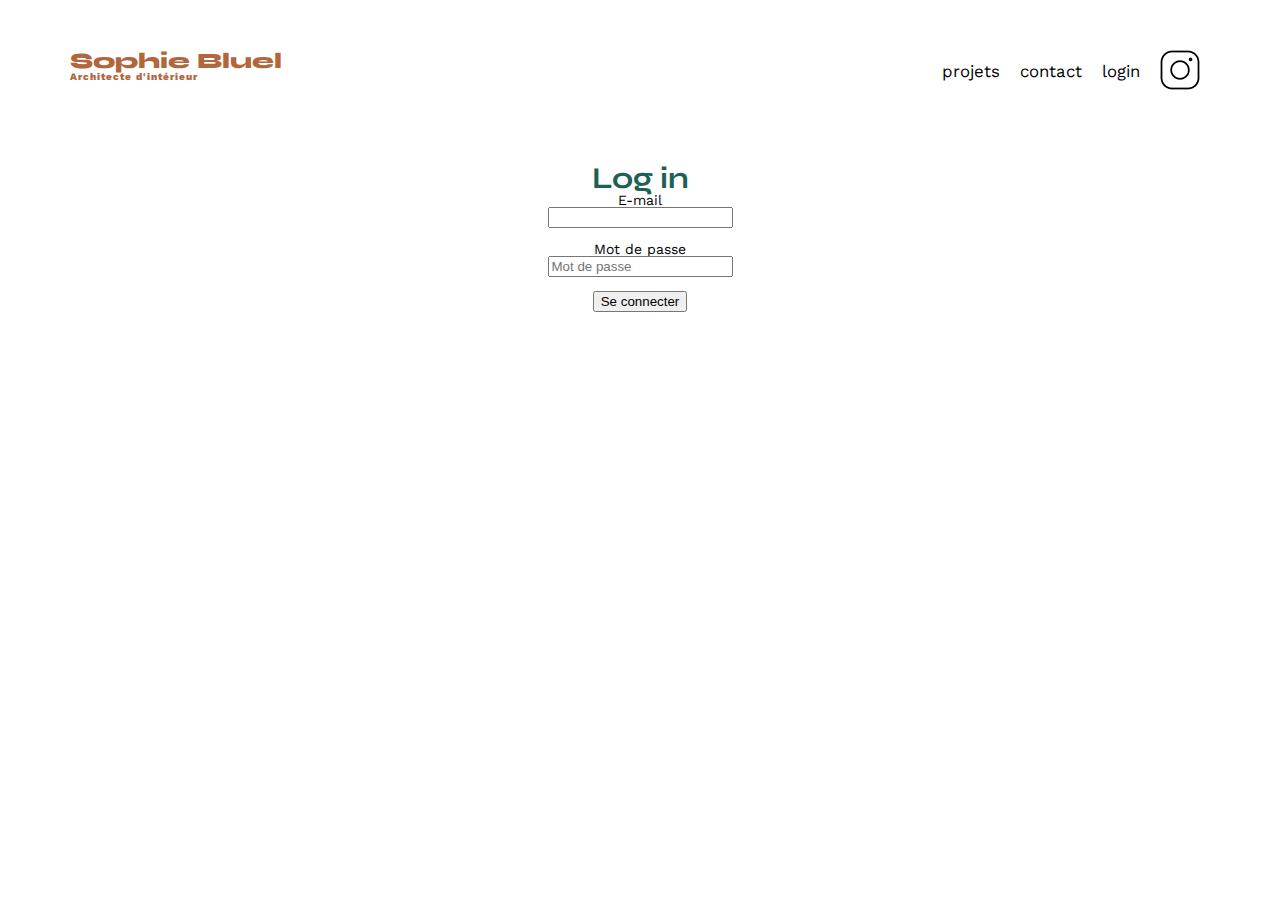
==== login.html @ a93d74e8 "creation page login" ====
<!DOCTYPE html>
<html lang="fr">
<head>
	<meta charset="UTF-8">
	<title>Sophie Bluel - Architecte d'intérieur</title>
	<meta name="viewport" content="width=device-width, initial-scale=1.0">
	<link rel="preconnect" href="https://fonts.googleapis.com">
	<link rel="preconnect" href="https://fonts.gstatic.com" crossorigin>
	<link href="https://fonts.googleapis.com/css2?family=Syne:wght@700;800&family=Work+Sans&display=swap" rel="stylesheet">
	<meta name="description" content="">
	<link rel="stylesheet" href="./assets/style.css">
    <script src="script.js"></script>
</head>
<header>
	<h1>Sophie Bluel <span>Architecte d'intérieur</span></h1>
	<nav>
		<ul>
			<li>projets</li>
			<li>contact</li>
			<li>login</li>
			<li><img src="./assets/icons/instagram.png" alt="Instagram"></li>
		</ul>
	</nav>
</header>
<body>
    <div class="container">
        <h2>Log in</h2>
        <form id="loginForm">
            <p>E-mail</p>
            <input type="text" id="username" required><br><br>
            <p>Mot de passe</p>
            <input type="password" id="password" placeholder="Mot de passe" required><br><br>
            <button type="submit">Se connecter</button>
        </form>
        <p id="errorMessage" class="error">Erreur dans l’identifiant ou le mot de passe</p>
    </div>
    <script src="script.js"></script>
</body>
</html>
---- assets/style.css ----
/* http://meyerweb.com/eric/tools/css/reset/
   v2.0 | 20110126
   License: none (public domain)
*/

html, body, div, span, applet, object, iframe,
h1, h2, h3, h4, h5, h6, p, blockquote, pre,
a, abbr, acronym, address, big, cite, code,
del, dfn, em, img, ins, kbd, q, s, samp,
small, strike, strong, sub, sup, tt, var,
b, u, i, center,
dl, dt, dd, ol, ul, li,
fieldset, form, label, legend,
table, caption, tbody, tfoot, thead, tr, th, td,
article, aside, canvas, details, embed,
figure, figcaption, footer, header, hgroup,
menu, nav, output, ruby, section, summary,
time, mark, audio, video {
	margin: 0;
	padding: 0;
	border: 0;
	font-size: 100%;
	font: inherit;
	vertical-align: baseline;
}
/* HTML5 display-role reset for older browsers */
article, aside, details, figcaption, figure,
footer, header, hgroup, menu, nav, section {
	display: block;
}
body {
	line-height: 1;
}
ol, ul {
	list-style: none;
}
blockquote, q {
	quotes: none;
}
blockquote:before, blockquote:after,
q:before, q:after {
	content: '';
	content: none;
}
table {
	border-collapse: collapse;
	border-spacing: 0;
}
/** end reset css**/
body {
	max-width: 1140px;
	margin:auto;
	font-family: 'Work Sans' ;
	font-size: 14px;
}
header {
	display: flex;
	justify-content: space-between;
	margin: 50px 0
}
section {
	margin: 50px 0
}

h1{
	display: flex;
	flex-direction: column;
	font-family: 'Syne';
	font-size: 22px;
	font-weight: 800;
	color: #B1663C
}

h1 > span {
	font-family: 'Work Sans';
	font-size:10px;
	letter-spacing: 0.1em;
;
}

h2{
	font-family: 'Syne';
	font-weight: 700;
	font-size: 30px;
	color: #1D6154
}
nav ul {
	display: flex;
	align-items: center;
	list-style-type: none;

}
nav li {
	padding: 0 10px;
	font-size: 1.2em;
}

li:hover {
	color: #B1663C;
}
#introduction {
	display: flex;
	align-items: center;
}
#introduction figure {
	flex: 1
}
#introduction img {
	display: block;
	margin: auto;
	width: 80%;
}

#introduction article {
	flex: 1
}
#introduction h2 {
	margin-bottom: 1em;
}

#introduction p {
	margin-bottom: 0.5em;
}
#portfolio h2 {
	text-align: center;
	margin-bottom: 1em;
}
.gallery {
	width: 100%;
	display: grid;
	grid-template-columns: 1fr 1fr 1fr;
	grid-column-gap: 20px;
	grid-row-gap: 20px;
}

.gallery img {
	width: 100%;

}
#contact {
	width: 50%;
margin: auto;
}
#contact > * {
	text-align: center;

}
#contact h2{
	margin-bottom: 20px;
}
#contact form {
	text-align: left;
	margin-top:30px;
	display: flex;
	flex-direction: column;
}

#contact input {
	height: 50px;
	font-size: 1.2em;
	border: none;
	box-shadow: 0px 4px 14px rgba(0, 0, 0, 0.09);
}
#contact label {
	margin: 2em 0 1em 0;
}
#contact textarea {
	border: none;
	box-shadow: 0px 4px 14px rgba(0, 0, 0, 0.09);
}

input[type="submit"]{
	font-family: 'Syne';
	font-weight: 700;
	color: white;
	background-color: #1D6154;
	margin : 2em auto ;
	width: 180px;
	text-align: center;
	border-radius: 60px ;
}

footer nav ul {
	display: flex;
	justify-content: flex-end;
	margin: 2em
}

/* login  */

.container {
    text-align: center;
    background: white;
    padding: 20px;
    border-radius: 10px;
    
}

.error {
    color: red;
    display: none;
}
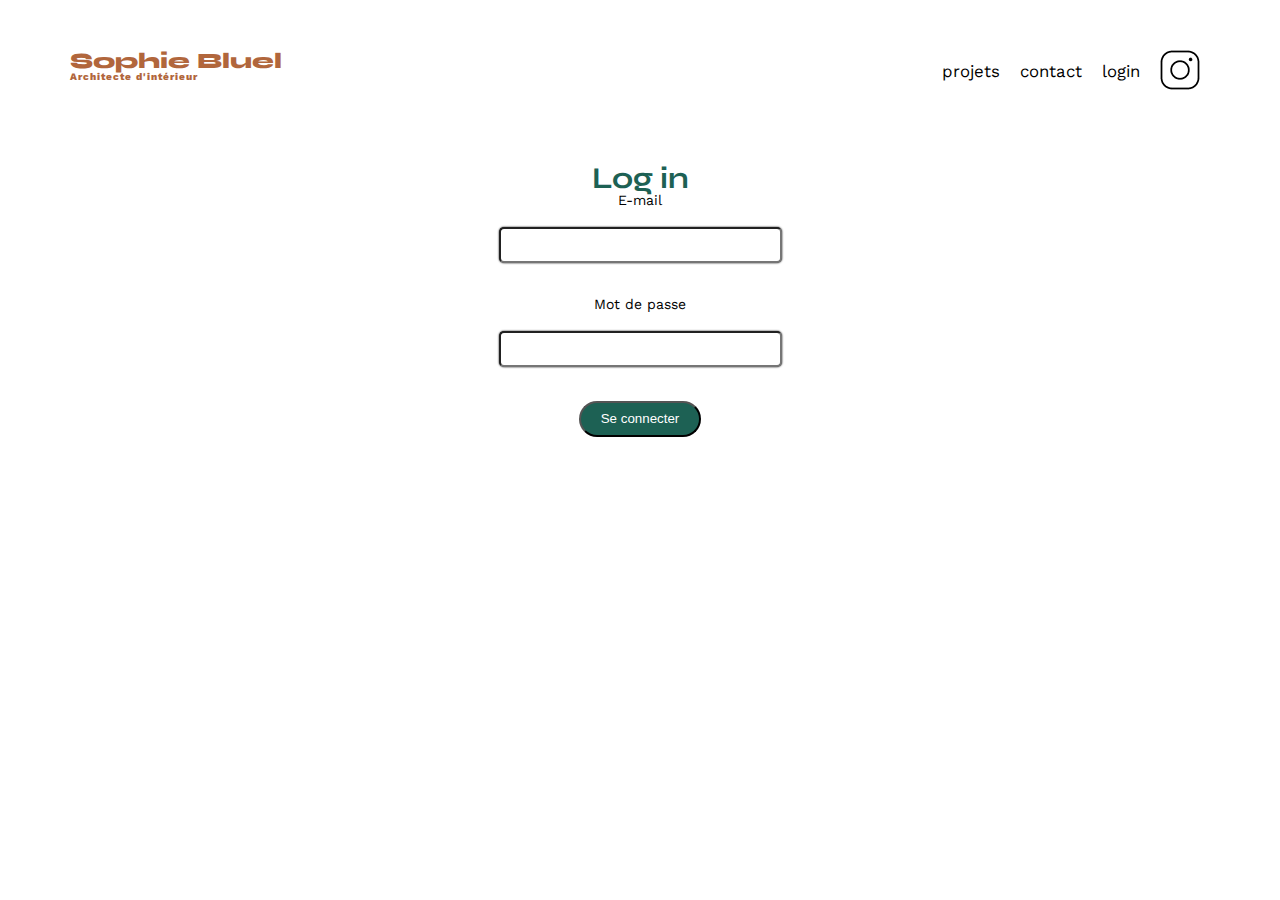
==== commit 0a787d52: "activation buttons" ====
--- a/login.html
+++ b/login.html
@@ -9,7 +9,7 @@
 	<link href="https://fonts.googleapis.com/css2?family=Syne:wght@700;800&family=Work+Sans&display=swap" rel="stylesheet">
 	<meta name="description" content="">
 	<link rel="stylesheet" href="./assets/style.css">
-    <script src="script.js"></script>
+    <script src="login.js" defer></script>
 </head>
 <header>
 	<h1>Sophie Bluel <span>Architecte d'intérieur</span></h1>
@@ -23,17 +23,17 @@
 	</nav>
 </header>
 <body>
-    <div class="container">
+    <!-- création du formulaire d'identification -->
+    <div class="container">  
         <h2>Log in</h2>
         <form id="loginForm">
             <p>E-mail</p>
-            <input type="text" id="username" required><br><br>
+            <input type="text" id="username" class="inputearea" required><br><br>
             <p>Mot de passe</p>
-            <input type="password" id="password" placeholder="Mot de passe" required><br><br>
-            <button type="submit">Se connecter</button>
+            <input type="password" id="password" class="inputearea" required><br><br>
+            <button type="submit" class="buttonLogin">Se connecter</button>
         </form>
         <p id="errorMessage" class="error">Erreur dans l’identifiant ou le mot de passe</p>
-    </div>
-    <script src="script.js"></script>
+    </div>   
 </body>
 </html>--- a/assets/style.css
+++ b/assets/style.css
@@ -188,6 +188,8 @@
 
 /* login  */
 
+
+
 .container {
     text-align: center;
     background: white;
@@ -199,4 +201,71 @@
 .error {
     color: red;
     display: none;
-}+}
+
+.inputearea {
+	width: 25%;
+	height: 30px;
+	box-shadow: 0px 0px 2px rgb(0, 0, 0);
+	border-radius: 5px;
+	margin: 20px;
+	
+}
+
+.buttonLogin {
+	width: auto;
+	height: 36px;
+	border-radius: 60px;
+	background-color: #1D6154;
+	color: white;
+	box-shadow: none;	
+	text-align: center;
+	padding-left: 20px;
+	padding-right: 20px;   
+}	
+
+/* CSS sur le projet index */
+
+.categories {
+	display: flex;
+	justify-content: center;
+	align-items: center; 
+  	gap: 20px; 
+ 	padding: 50px; 
+}
+
+.buttonSelected {
+	font-family: 'Syne';
+	display: flex;
+  	justify-content: center;  
+  	align-items: center; 
+	width: auto;
+	height: 36px;
+	border-radius: 60px;
+	background-color: #1D6154;
+	box-shadow: none;	
+	text-align: center;
+	padding-left: 25px;
+	padding-right: 25px;   
+	border: #1D6154;
+	color: white;
+}	
+
+.buttonNoSelected {
+	font-family: 'Syne';
+	display: flex;
+  	justify-content: center;  
+  	align-items: center; 
+	width: auto;
+	height: 36px;
+	border-radius: 60px;
+	background-color: #ffffff;
+	box-shadow: none;	
+	text-align: center;
+	padding-left: 25px;
+	padding-right: 25px;   
+	border: 2px solid #1D6154;
+	color:  #1D6154;
+	cursor: pointer;
+}	
+	
